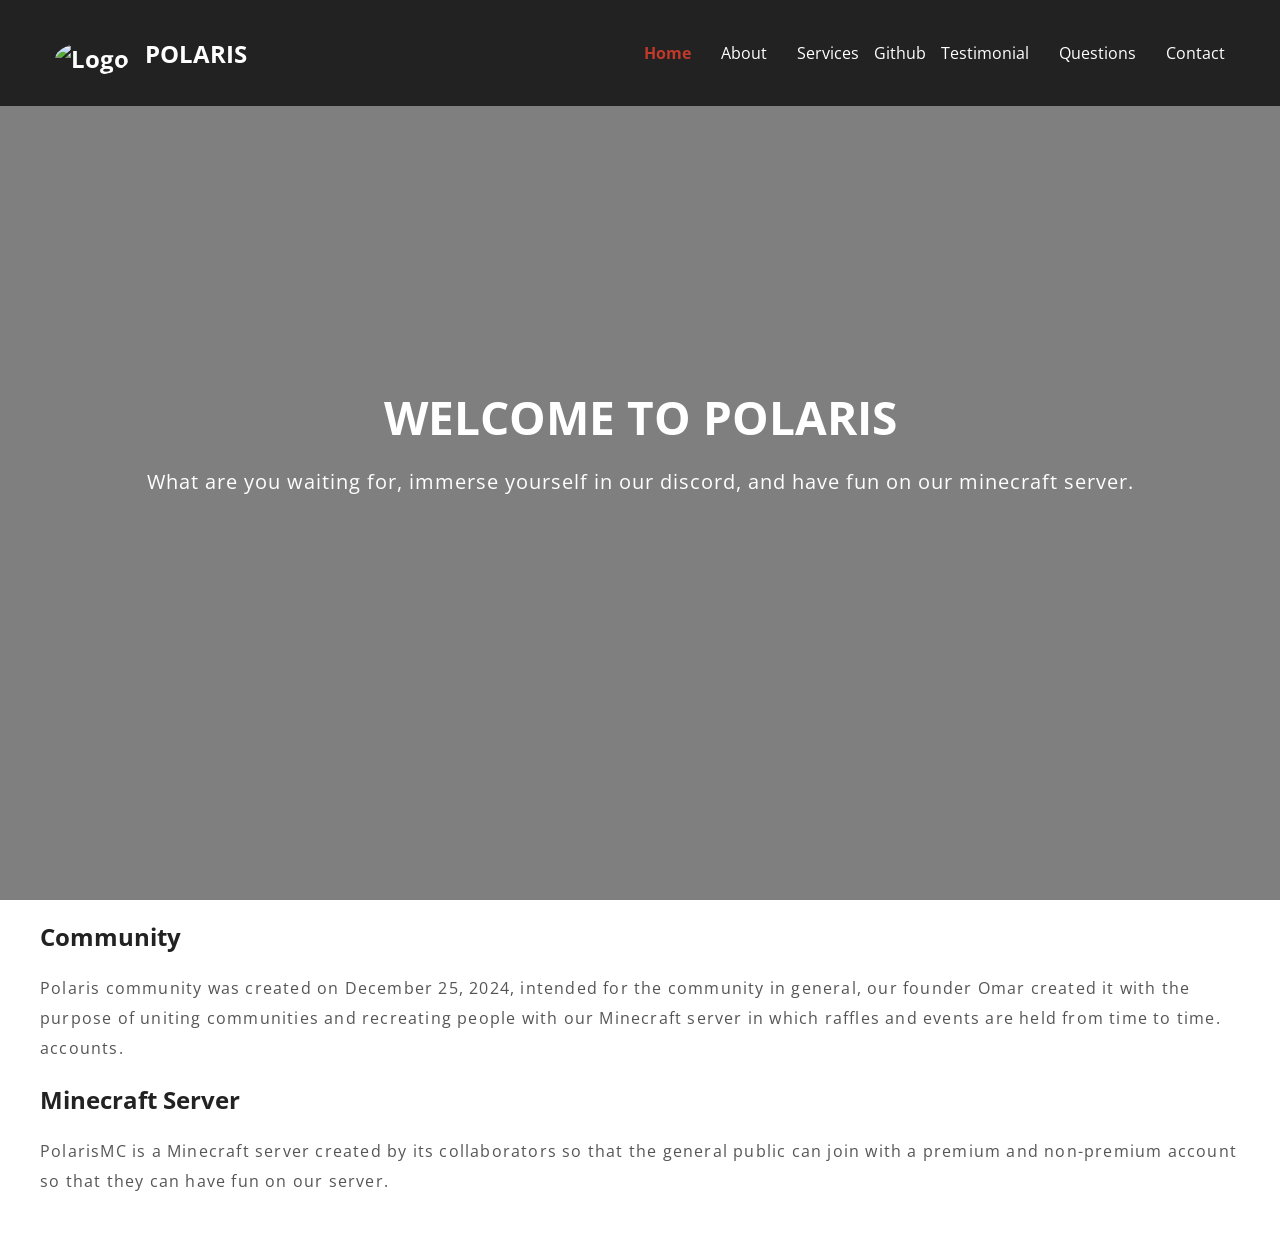
==== index.html @ 1e7b6699 "update de sitio de polaris v1" ====
<!DOCTYPE html>
<html lang="en">
  <head>
    <meta charset="UTF-8" />
    <meta name="viewport" content="width=device-width, initial-scale=1.0" />
    <link rel="stylesheet" href="style.css" />
    <title>POLARIS</title>
  </head>
  <body>
    <nav class="nav">
      <div class="container">
        <h1 class="logo">
            <a href="/index.html">
              <img src="https://i.ibb.co/1GJVqLW/POLARIS.png" alt="Logo" class="logo-img" />
              POLARIS
            </a>
          </h1>
          
        <ul>
          <li><a href="" class="current">Home</a></li>
          <li><a href="about/about.html">About</a></li>
          <li><a href="">Services</a></li>
          <li><a href="github search/githubsearch.html"><search>Github</search></a></li>
          <li><a href="testimonial/testimonials.html">Testimonial</a></li>
          <li><a href="question/question.html">Questions</a></li>
          <li><a href="contact/contact.html">Contact</a></li>
        </ul>
      </div>
    </nav>

    <div class="hero">
      <div class="container">
        <h1>WELCOME TO POLARIS</h1>
        <p>What are you waiting for, immerse yourself in our discord, and have fun on our minecraft server.</p>
      </div>
    </div>

    <section class="container content">
      <h2>Community</h2>
      <p>Polaris community was created on December 25, 2024, intended for the community in general, our founder Omar created it with the purpose of uniting communities and recreating people with our Minecraft server in which raffles and events are held from time to time. accounts.</p>

      <h3>Minecraft Server</h3>
      <p>PolarisMC is a Minecraft server created by its collaborators so that the general public can join with a premium and non-premium account so that they can have fun on our server.</p>
    </section>

    <script src="script.js"></script>
  </body>
</html>
---- style.css ----
@import url('https://fonts.googleapis.com/css?family=Open+Sans');

* {
  box-sizing: border-box;
  margin: 0;
  padding: 0;
}

body {
  font-family: 'Open Sans', sans-serif;
  color: #222;
  padding-bottom: 50px;
}

.container {
  max-width: 1200px;
  margin: 0 auto;
}

.nav {
  position: fixed;
  background-color: #222;
  top: 0;
  left: 0;
  right: 0;
  transition: all 0.3s ease-in-out;
}

.nav .container {
  display: flex;
  justify-content: space-between;
  align-items: center;
  padding: 20px 0;
  transition: all 0.3s ease-in-out;
}

.nav ul {
  display: flex;
  list-style-type: none;
  align-items: center;
  justify-content: center;
}

.nav a {
  color: #fff;
  text-decoration: none;
  padding: 7px 15px;
  transition: all 0.3s ease-in-out;
}

.nav.active {
  background-color: #fff;
  box-shadow: 0 2px 10px rgba(0, 0, 0, 0.3);
}

.nav.active a {
  color: #000;
}

.nav.active .container {
  padding: 10px 0;
}

.nav a.current,
.nav a:hover {
  color: #c0392b;
  font-weight: bold;
}

.hero {
  background-image: url('https://i.ibb.co/wS5Vqb3/1734184511025.jpg');
  background-repeat: no-repeat;
  background-size: cover;
  background-position: bottom center;
  height: 100vh;
  color: #fff;
  display: flex;
  justify-content: center;
  align-items: center;
  text-align: center;
  position: relative;
  margin-bottom: 20px;
  z-index: -2;
}

.hero::before {
  content: '';
  position: absolute;
  top: 0;
  left: 0;
  width: 100%;
  height: 100%;
  background-color: rgba(0, 0, 0, 0.5);
  z-index: -1;
}

.hero h1 {
  font-size: 46px;
  margin: -20px 0 20px;
}

.hero p {
  font-size: 20px;
  letter-spacing: 1px;
}

.content h2,
.content h3 {
  font-size: 150%;
  margin: 20px 0;
}

.content p {
  color: #555;
  line-height: 30px;
  letter-spacing: 1.2px;
}
.logo {
  display: flex;
  align-items: center; /* Alinea verticalmente el logo y el texto */
}

.logo-img {
  width: 30px;
  height: 30px;
  margin-right: 10px;
  position: relative;
  top: 5px; /* Desplaza el logo hacia abajo */
  border-radius: 50%;
}
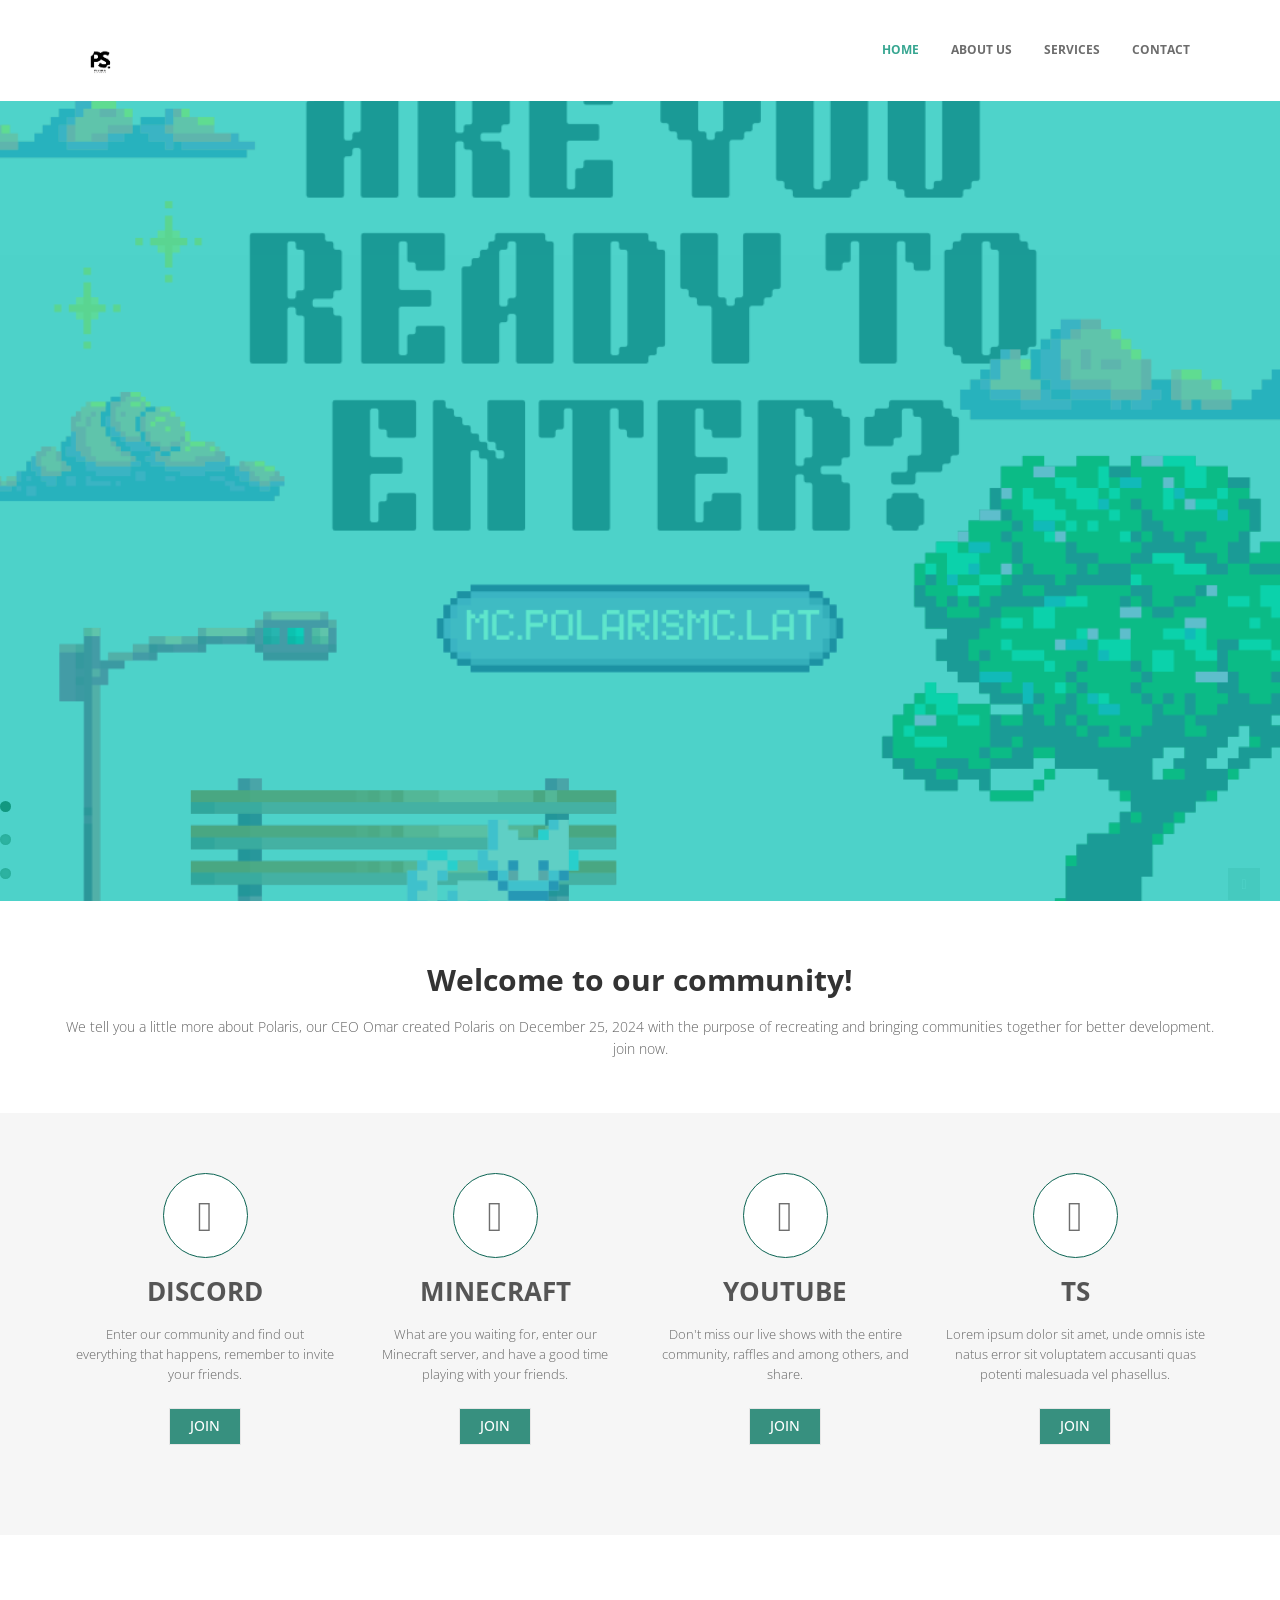
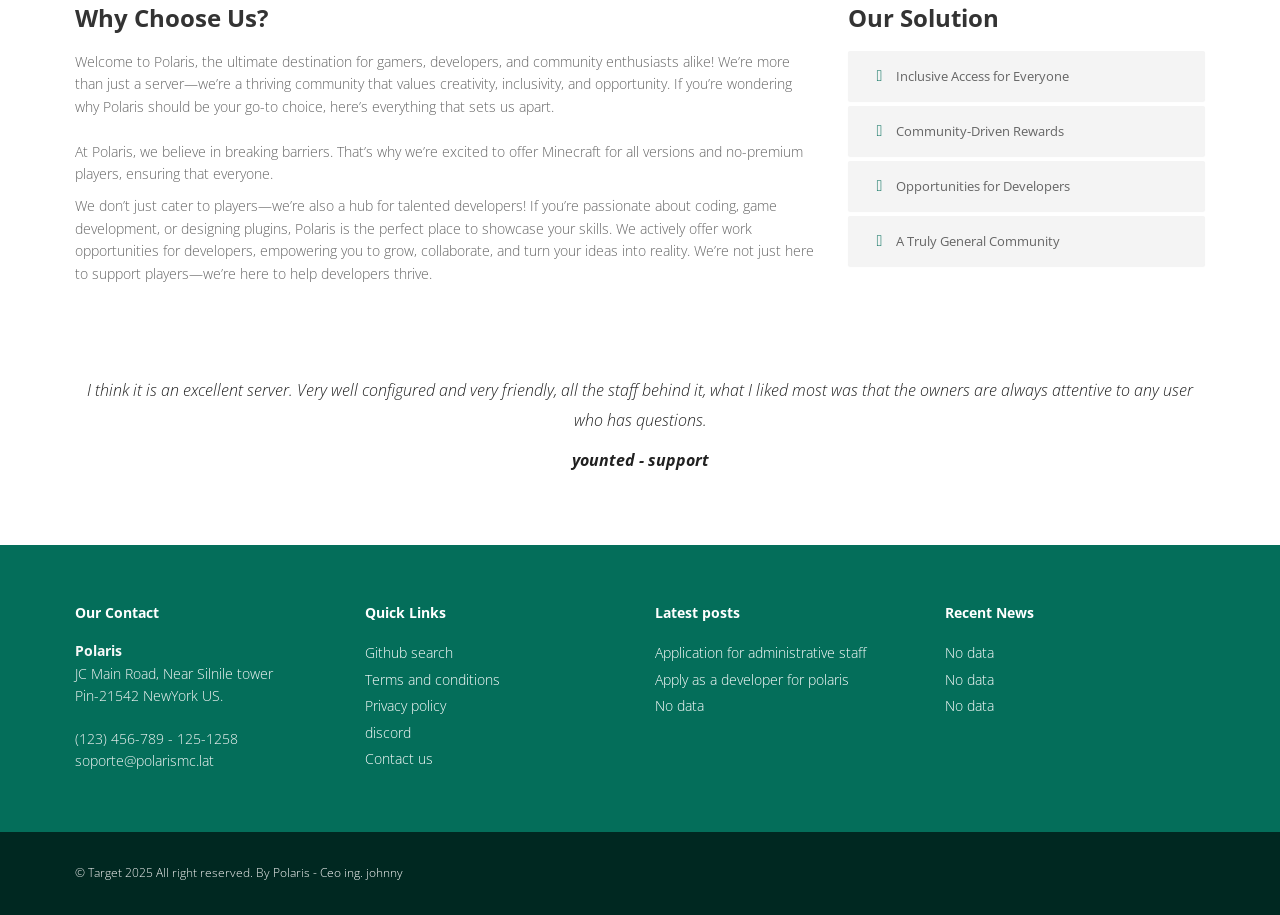
==== commit a6422ac9: "update de sitio de polaris v2" ====
--- a/index.html
+++ b/index.html
@@ -1,48 +1,344 @@
 <!DOCTYPE html>
 <html lang="en">
-  <head>
-    <meta charset="UTF-8" />
-    <meta name="viewport" content="width=device-width, initial-scale=1.0" />
-    <link rel="stylesheet" href="style.css" />
-    <title>POLARIS</title>
-  </head>
-  <body>
-    <nav class="nav">
+<head>
+<meta charset="utf-8">
+<title>POLARIS</title>
+<meta name="viewport" content="width=device-width, initial-scale=1.0" />
+<meta name="description" content="" />
+<meta name="author" content="http://www.polarismc.lat" />
+<!-- css -->
+<link href="css/bootstrap.min.css" rel="stylesheet" />
+<link href="css/fancybox/jquery.fancybox.css" rel="stylesheet">
+<link href="css/jcarousel.css" rel="stylesheet" />
+<link href="css/flexslider.css" rel="stylesheet" />
+<link href="js/owl-carousel/owl.carousel.css" rel="stylesheet">
+<link href="css/style.css" rel="stylesheet" />
+ 
+<!-- HTML5 shim, for IE6-8 support of HTML5 elements -->
+<!--[if lt IE 9]>
+      <script src="http://html5shim.googlecode.com/svn/trunk/html5.js"></script>
+    <![endif]-->
+
+</head>
+<body>
+<div id="wrapper">
+	<!-- start header -->
+<header>
+  <style>
+      .navbar-brand img {
+          max-height: 50px; /* Ajusta la altura del logo */
+          width: auto; /* Mantén la proporción */
+      }
+  </style>
+  <div class="navbar navbar-default navbar-static-top">
       <div class="container">
-        <h1 class="logo">
-            <a href="/index.html">
-              <img src="https://i.ibb.co/1GJVqLW/POLARIS.png" alt="Logo" class="logo-img" />
-              POLARIS
-            </a>
-          </h1>
-          
-        <ul>
-          <li><a href="" class="current">Home</a></li>
-          <li><a href="about/about.html">About</a></li>
-          <li><a href="">Services</a></li>
-          <li><a href="github search/githubsearch.html"><search>Github</search></a></li>
-          <li><a href="testimonial/testimonials.html">Testimonial</a></li>
-          <li><a href="question/question.html">Questions</a></li>
-          <li><a href="contact/contact.html">Contact</a></li>
-        </ul>
+          <div class="navbar-header">
+              <button type="button" class="navbar-toggle" data-toggle="collapse" data-target=".navbar-collapse">
+                  <span class="icon-bar"></span>
+                  <span class="icon-bar"></span>
+                  <span class="icon-bar"></span>
+              </button>
+              <a class="navbar-brand" href="index.html">
+                  <img src="img/POLARIS.png" alt="POLARIS" />
+              </a>
+          </div>
+          <div class="navbar-collapse collapse ">
+              <ul class="nav navbar-nav">
+                  <li class="active"><a href="index.html">Home</a></li> 
+                  <li><a href="/about/about.html">About Us</a></li>
+                  <li><a href="/services/services.html">Services</a></li>
+                  <li><a href="/contact/contact.html">Contact</a></li>
+              </ul>
+          </div>
       </div>
-    </nav>
+  </div>
+</header>
+<!-- end header -->
+<section id="featured">
 
-    <div class="hero">
-      <div class="container">
-        <h1>WELCOME TO POLARIS</h1>
-        <p>What are you waiting for, immerse yourself in our discord, and have fun on our minecraft server.</p>
-      </div>
+	 
+	<!-- Slider -->
+        <div id="main-slider" class="flexslider">
+            <ul class="slides">
+              <li>
+                <img src="img/slides/asd.png" alt="" />
+                <div class="flex-caption">
+                    <!--<h3>WELCOME TO POLARIS</h3> 
+					<p>What are you waiting for, immerse yourself in our discord, and have fun on our minecraft server.</p>  -->
+                </div>
+              </li>
+              <li>
+                <img src="img/slides/xd1.jpg" alt="" />
+                <div class="flex-caption">
+                    <!--<h3>Fully Responsive</h3> 
+					<p>Lorem ipsum dolor sit amet, consectetur adipisicing elitincidunt eius magni provident.</p> -->
+                </div>
+              </li>
+              <li>
+                <img src="img/slides/xd.jpg" alt="" />
+                <div class="flex-caption">
+                    <!--<h3>Multi-purpose Theme</h3> 
+					<p>Lorem ipsum dolor sit amet, consectetur adipiscing elit donec mer lacinia.</p>  -->
+                </div>
+              </li>
+            </ul>
+        </div>
+	<!-- end slider -->
+ 
+	</section>
+	<div class="content_white">
+  <h2>Welcome to our community!</h2>
+  <p>We tell you a little more about Polaris, our CEO Omar created Polaris on December 25, 2024 with the purpose of recreating and bringing communities together for better development. <br/>join now.</p>
+</div>
+<div class="featured_content">
+  <div class="container">
+    <div class="row text-center">
+      <div class="col-md-3 feature_grid1"> <i class="fa fa-trophy fa-3x"></i>
+        <h3><a href="https://discord.polarismc.lat/">DISCORD</a></h3>
+        <p>Enter our community and find out everything that happens, remember to invite your friends.</p>
+        <a href="https://discord.polarismc.lat/" class="feature_btn">JOIN</a> </div>
+      <div class="col-md-3 feature_grid1"> <i class="fa fa-picture-o fa-3x"></i>
+        <h3><a href="#">MINECRAFT</a></h3>
+        <p>What are you waiting for, enter our Minecraft server, and have a good time playing with your friends.</p>
+        <a href="mc.polarismc.lat" class="feature_btn">JOIN</a> </div>
+      <div class="col-md-3 feature_grid1"> <i class="fa fa-flask fa-3x"></i>
+        <h3><a href="#">YOUTUBE</a></h3>
+        <p>Don't miss our live shows with the entire community, raffles and among others, and share.</p>
+        <a href="" class="feature_btn">JOIN</a> </div>
+      <div class="col-md-3 feature_grid1"> <i class="fa fa-user fa-3x"></i>
+        <h3><a href="">TS</a></h3>
+        <p>Lorem ipsum dolor sit amet, unde omnis iste natus error sit voluptatem accusanti quas potenti malesuada vel phasellus.</p>
+        <a href="#" class="feature_btn">JOIN</a> </div>
     </div>
-
-    <section class="container content">
-      <h2>Community</h2>
-      <p>Polaris community was created on December 25, 2024, intended for the community in general, our founder Omar created it with the purpose of uniting communities and recreating people with our Minecraft server in which raffles and events are held from time to time. accounts.</p>
-
-      <h3>Minecraft Server</h3>
-      <p>PolarisMC is a Minecraft server created by its collaborators so that the general public can join with a premium and non-premium account so that they can have fun on our server.</p>
-    </section>
-
-    <script src="script.js"></script>
-  </body>
+  </div>
+</div>
+ 
+	<section id="content">
+	
+	
+	<div class="container">
+		
+	     <div class="row">
+							<div class="col-md-8">
+								<!-- Heading and para -->
+								<div class="block-heading-two">
+									<h3><span>Why Choose Us?</span></h3>
+								</div>
+								<p>Welcome to Polaris, the ultimate destination for gamers, developers, and community enthusiasts alike! We’re more than just a server—we’re a thriving community that values creativity, inclusivity, and opportunity. If you’re wondering why Polaris should be your go-to choice, here’s everything that sets us apart. <br><br>At Polaris, we believe in breaking barriers. That’s why we’re excited to offer Minecraft for all versions and no-premium players, ensuring that everyone.</p>
+								<p>We don’t just cater to players—we’re also a hub for talented developers! If you’re passionate about coding, game development, or designing plugins, Polaris is the perfect place to showcase your skills. We actively offer work opportunities for developers, empowering you to grow, collaborate, and turn your ideas into reality. We’re not just here to support players—we’re here to help developers thrive.</p>
+							</div>
+							<div class="col-md-4">
+								<div class="block-heading-two">
+									<h3><span>Our Solution</span></h3>
+								</div>		
+								<!-- Accordion starts -->
+								<div class="panel-group" id="accordion-alt3">
+								 <!-- Panel. Use "panel-XXX" class for different colors. Replace "XXX" with color. -->
+								  <div class="panel">	
+									<!-- Panel heading -->
+									 <div class="panel-heading">
+										<h4 class="panel-title">
+										  <a data-toggle="collapse" data-parent="#accordion-alt3" href="#collapseOne-alt3">
+											<i class="fa fa-angle-right"></i> Inclusive Access for Everyone
+										  </a>
+										</h4>
+									 </div>
+									 <div id="collapseOne-alt3" class="panel-collapse collapse">
+										<!-- Panel body -->
+										<div class="panel-body">
+										  We’ve eliminated the barriers that prevent players from enjoying their favorite game. Polaris supports all Minecraft versions and welcomes no-premium players, ensuring that everyone, regardless of their setup or access, can join and have fun. Our goal is to bring people together, no matter their background, budget, or experience level.
+										</div>
+									 </div>
+								  </div>
+								  <div class="panel">
+									 <div class="panel-heading">
+										<h4 class="panel-title">
+										  <a data-toggle="collapse" data-parent="#accordion-alt3" href="#collapseTwo-alt3">
+											<i class="fa fa-angle-right"></i> Community-Driven Rewards
+										  </a>
+										</h4>
+									 </div>
+									 <div id="collapseTwo-alt3" class="panel-collapse collapse">
+										<div class="panel-body">
+										  We know how important it is to feel valued as a member of a community. That’s why Polaris goes above and beyond by offering account giveaways, exclusive perks, and ongoing rewards for our players. Whether you’re here to compete, create, or simply enjoy, Polaris ensures your efforts are recognized and rewarded.
+										</div>
+									 </div>
+								  </div>
+								  <div class="panel">
+									 <div class="panel-heading">
+										<h4 class="panel-title">
+										  <a data-toggle="collapse" data-parent="#accordion-alt3" href="#collapseThree-alt3">
+											<i class="fa fa-angle-right"></i> Opportunities for Developers
+										  </a>
+										</h4>
+									 </div>
+									 <div id="collapseThree-alt3" class="panel-collapse collapse">
+										<div class="panel-body">
+										  Polaris isn’t just for players—it’s a platform for growth. We understand the challenges developers face when seeking opportunities to showcase their talent or gain valuable experience. That’s why we actively offer jobs and projects for developers, empowering them to bring their visions to life while contributing to an ever-evolving server experience.
+										</div>
+									 </div>
+								  </div>
+								  <div class="panel">
+									 <div class="panel-heading">
+										<h4 class="panel-title">
+										  <a data-toggle="collapse" data-parent="#accordion-alt3" href="#collapseFour-alt3">
+											<i class="fa fa-angle-right"></i> A Truly General Community
+										  </a>
+										</h4>
+									 </div>
+									 <div id="collapseFour-alt3" class="panel-collapse collapse">
+										<div class="panel-body">
+										  Building a great server isn’t just about the game—it’s about the people. Polaris offers a safe and inclusive community where everyone can connect, share, and grow together. Whether you’re here for casual fun, competitive play, or to connect with like-minded gamers, Polaris is the community you’ve been looking for.
+										</div>
+									 </div>
+								  </div>
+								</div>
+								<!-- Accordion ends -->
+								
+							</div>
+							
+					
+							
+						</div>
+	
+	
+	</div>
+	
+	</section>
+	<div class="testimonial-area">
+    <div class="testimonial-solid">
+        <div class="container"> 
+            <div id="carousel-example-generic" class="carousel slide" data-ride="carousel">
+                <ol class="carousel-indicators">
+                    <li data-target="#carousel-example-generic" data-slide-to="0" class="">
+                        <a href="#"></a>
+                    </li>
+                    <li data-target="#carousel-example-generic" data-slide-to="1" class="">
+                        <a href="#"></a>
+                    </li>
+                    <li data-target="#carousel-example-generic" data-slide-to="2" class="active">
+                        <a href="#"></a>
+                    </li>
+                    <li data-target="#carousel-example-generic" data-slide-to="3" class="">
+                        <a href="#"></a>
+                    </li>
+                </ol>
+                <div class="carousel-inner">
+                    <div class="item">
+                        <p>Create polaris on December 25, 2024, polaris was created for the community.</p>
+                        <p>
+                            <b>Johnny Cedeno - Ceo</b>
+                        </p>
+                    </div>
+                    <div class="item">
+                        <p>I found Polaris to be an incredible experience, as a user and as an administrator, I love the attention and great collaboration that the owner and the other users and staff team present, I see a lot of potential in Polaris</p>
+                        <p>
+                            <b>heinzr_ - Administrator</b>
+                        </p>
+                    </div>
+                    <div class="item active">
+                        <p>I think it is an excellent server. Very well configured and very friendly, all the staff behind it, what I liked most was that the owners are always attentive to any user who has questions.</p>
+                        <p>
+                            <b>younted - support</b>
+                        </p>
+                    </div>
+                    <div class="item">
+                        <p>Blanditiis praesentium voluptatum deleniti atque corrupti quos dolores et quas molestias excepturi sint occaecati cupiditate non provident, similique sunt in culpa qui officia deserunt mollitia animi.</p>
+                        <p>
+                            <b>- Leena Doe -</b>
+                        </p>
+                    </div>
+                </div>
+            </div>
+        </div>
+    </div>
+</div>
+	<footer>
+	<div class="container">
+		<div class="row">
+			<div class="col-lg-3">
+				<div class="widget">
+					<h5 class="widgetheading">Our Contact</h5>
+					<address>
+					<strong>Polaris</strong><br>
+					JC Main Road, Near Silnile tower<br>
+					 Pin-21542 NewYork US.</address>
+					<p>
+						<i class="icon-phone"></i> (123) 456-789 - 125-1258 <br>
+						<i class="icon-envelope-alt"></i> soporte@polarismc.lat
+					</p>
+				</div>
+			</div>
+			<div class="col-lg-3">
+				<div class="widget">
+					<h5 class="widgetheading">Quick Links</h5>
+					<ul class="link-list">
+						<li><a href="/github search/githubsearch.html">Github search</a></li>
+						<li><a href="/ConditionsPS//ConditionsPS.html">Terms and conditions</a></li>
+						<li><a href="/Privacyp//Privacyp.html">Privacy policy</a></li>
+						<li><a href="https://discord.polarismc.lat/">discord</a></li>
+						<li><a href="/contact/contact.html">Contact us</a></li>
+					</ul>
+				</div>
+			</div>
+			<div class="col-lg-3">
+				<div class="widget">
+					<h5 class="widgetheading">Latest posts</h5>
+					<ul class="link-list">
+						<li><a href="https://forms.gle/TmLd8sjkqwp3vHW68">Application for administrative staff</a></li>
+						<li><a href="https://discord.polarismc.lat/">Apply as a developer for polaris</a></li>
+						<li><a href="#">No data</a></li>
+					</ul>
+				</div>
+			</div>
+			<div class="col-lg-3">
+				<div class="widget">
+					<h5 class="widgetheading">Recent News</h5>
+					<ul class="link-list">
+						<li><a href="#">No data</a></li>
+						<li><a href="#">No data</a></li>
+						<li><a href="#">No data</a></li>
+					</ul>
+				</div>
+			</div>
+		</div>
+	</div>
+	<div id="sub-footer">
+		<div class="container">
+			<div class="row">
+				<div class="col-lg-6">
+					<div class="copyright">
+						<p>
+							<span>&copy; Target 2025 All right reserved. By </span><a href="http://www.polarismc.lat" target="_blank">Polaris - Ceo ing. johnny</a>
+						</p>
+					</div>
+				</div>
+				<div class="col-lg-6">
+					<ul class="social-network">
+						<!--<li><a href="#" data-placement="top" title="Facebook"><i class="fa fa-facebook"></i></a></li>
+						<li><a href="#" data-placement="top" title="Twitter"><i class="fa fa-twitter"></i></a></li>
+						<li><a href="#" data-placement="top" title="Linkedin"><i class="fa fa-linkedin"></i></a></li>
+						<li><a href="#" data-placement="top" title="Pinterest"><i class="fa fa-pinterest"></i></a></li>
+						<li><a href="#" data-placement="top" title="Google plus"><i class="fa fa-google-plus"></i></a></li>-->
+					</ul>
+				</div>
+			</div>
+		</div>
+	</div>
+	</footer>
+</div>
+<a href="#" class="scrollup"><i class="fa fa-angle-up active"></i></a>
+<!-- javascript
+    ================================================== -->
+<!-- Placed at the end of the document so the pages load faster -->
+<script src="js/jquery.js"></script>
+<script src="js/jquery.easing.1.3.js"></script>
+<script src="js/bootstrap.min.js"></script>
+<script src="js/jquery.fancybox.pack.js"></script>
+<script src="js/jquery.fancybox-media.js"></script> 
+<script src="js/portfolio/setting.js"></script>
+<script src="js/jquery.flexslider.js"></script>
+<script src="js/animate.js"></script>
+<script src="js/custom.js"></script>
+</body>
 </html>
--- a/css/style.css
+++ b/css/style.css
@@ -0,0 +1,1691 @@
+/*
+Author URI: http://webthemez.com/
+Note: 
+Licence under Creative Commons Attribution 3.0 
+Donate to remove the back-link (webthemez.com) in this web template 
+-------------------------------------------------------*/
+
+@import url('http://fonts.googleapis.com/css?family=Noto+Serif:400,400italic,700|Open+Sans:400,600,700'); 
+@import url('font-awesome.css');  
+@import url('animate.css');
+
+body {
+	font-family:'Open Sans', Arial, sans-serif;
+	font-size:14px;
+	font-weight:300;
+	line-height:1.6em;
+	color:#656565;
+}
+
+a:active {
+	outline:0;
+}
+
+.clear {
+	clear:both;
+}
+
+h1,h2, h3, h4, h5, h6 {
+	font-family:'Open Sans', Arial, sans-serif;
+	font-weight:700;
+	line-height:1.1em;
+	color:#333;
+	margin-bottom: 20px;
+}
+ 
+.container {
+	padding:0 20px 0 20px;
+	position:relative;
+}
+
+#wrapper{
+	width:100%;
+	margin:0;	
+	padding:0;
+}
+
+.row,.row-fluid {
+	margin-bottom:30px;
+}
+
+.row .row,.row-fluid .row-fluid{
+	margin-bottom:30px;
+}
+
+.row.nomargin,.row-fluid.nomargin {
+	margin-bottom:0;
+}
+
+img.img-polaroid {
+	margin:0 0 20px 0;
+}
+.img-box {
+	max-width:100%;
+}
+/*  Header
+==================================== */
+ 
+header .navbar {
+    margin-bottom: 0;
+}
+
+.navbar-default {
+    border: none;
+}
+
+.navbar-brand {
+    color: #222;
+	text-transform: uppercase;
+    font-size: 24px;
+    font-weight: 700;
+    line-height: 1em;
+	letter-spacing: -1px;
+    margin-top: 20px;
+    padding: 0 0 0 15px;
+}
+.navbar-default .navbar-brand{
+color: #2FADDE;
+}
+
+header .navbar-collapse  ul.navbar-nav {
+    float: right;
+    margin-right: 0;
+}
+
+header .navbar-default{
+    background-color: #FFFFFF; 
+}
+
+header .nav li a:hover,
+header .nav li a:focus,
+header .nav li.active a,
+header .nav li.active a:hover,
+header .nav li a.dropdown-toggle:hover,
+header .nav li a.dropdown-toggle:focus,
+header .nav li.active ul.dropdown-menu li a:hover,
+header .nav li.active ul.dropdown-menu li.active a{
+    -webkit-transition: all .3s ease;
+    -moz-transition: all .3s ease;
+    -ms-transition: all .3s ease;
+    -o-transition: all .3s ease;
+    transition: all .3s ease;
+}
+
+
+header .navbar-default .navbar-nav > .open > a,
+header .navbar-default .navbar-nav > .open > a:hover,
+header .navbar-default .navbar-nav > .open > a:focus {
+    -webkit-transition: all .3s ease;
+    -moz-transition: all .3s ease;
+    -ms-transition: all .3s ease;
+    -o-transition: all .3s ease;
+    transition: all .3s ease;
+}
+
+
+header .navbar {
+    min-height: 70px; 
+	padding:18px 0;
+}
+
+header .navbar-nav > li  {
+    padding-bottom: 12px;
+    padding-top: 12px;
+}
+
+header  .navbar-nav > li > a {
+    padding-bottom: 6px;
+    padding-top: 5px;
+    margin-left: 2px;
+    line-height: 30px;
+	font-weight: 700;
+    -webkit-transition: all .3s ease;
+    -moz-transition: all .3s ease;
+    -ms-transition: all .3s ease;
+    -o-transition: all .3s ease;
+    transition: all .3s ease;
+}
+
+
+.dropdown-menu li a:hover {
+    color: #fff !important;
+}
+
+header .nav .caret {
+    border-bottom-color: #f5f5f5;
+    border-top-color: #f5f5f5;
+}
+.navbar-default .navbar-nav > .active > a,
+.navbar-default .navbar-nav > .active > a:hover,
+.navbar-default .navbar-nav > .active > a:focus {
+  background-color: #fff;
+}
+.navbar-default .navbar-nav > .open > a,
+.navbar-default .navbar-nav > .open > a:hover,
+.navbar-default .navbar-nav > .open > a:focus {
+  background-color:  #fff;
+}	
+	
+
+.dropdown-menu  {
+    box-shadow: none;
+    border-radius: 0;
+	border: none;
+}
+
+.dropdown-menu li:last-child  {
+	padding-bottom: 0 !important;
+	margin-bottom: 0;
+}
+
+header .nav li .dropdown-menu  {
+   padding: 0;
+}
+
+header .nav li .dropdown-menu li a {
+   line-height: 28px;
+   padding: 3px 12px;
+}
+
+/* --- menu --- */
+
+header .navigation {
+	float:right;
+}
+
+header ul.nav li {
+	border:none;
+	margin:0;
+}
+
+header ul.nav li a {	
+	font-size:12px;
+	border:none;
+	font-weight:700;
+	text-transform:uppercase;
+}
+
+header ul.nav li ul li a {	
+	font-size:12px;
+	border:none;
+	font-weight:300;
+	text-transform:uppercase;
+}
+
+
+.navbar .nav > li > a {
+  color: #6C6C6C;
+  text-shadow: none;
+  /* border: 1px solid rgba(255, 255, 255, 0) !important; */
+}
+
+.navbar .nav a:hover {
+	background:none;
+}
+
+.navbar .nav > .active > a,.navbar .nav > .active > a:hover {
+	background:none;
+	font-weight:700;
+}
+
+.navbar .nav > .active > a:active,.navbar .nav > .active > a:focus {
+	background:none;
+	outline:0;
+	font-weight:700;
+}
+
+.navbar .nav li .dropdown-menu {
+	z-index:2000;
+}
+
+header ul.nav li ul {
+	margin-top:1px;
+}
+header ul.nav li ul li ul {
+	margin:1px 0 0 1px;
+}
+.dropdown-menu .dropdown i {
+	position:absolute;
+	right:0;
+	margin-top:3px;
+	padding-left:20px;
+}
+
+.navbar .nav > li > .dropdown-menu:before {
+  display: inline-block;
+  border-right: none;
+  border-bottom: none;
+  border-left: none;
+  border-bottom-color: none;
+  content:none;
+}
+.navbar-default .navbar-nav>.active>a, .navbar-default .navbar-nav>.active>a:hover, .navbar-default .navbar-nav>.active>a:focus {
+color: #37A691;  
+/* background: #52C2AD; */
+/* border: 1px solid #3AA994 !important; */
+}
+
+
+ul.nav li.dropdown a {
+	z-index:1000;
+	display:block;
+}
+
+ select.selectmenu {
+	display:none;
+}
+.pageTitle{
+color: #fff;
+margin: 30px 0 3px;
+display: inline-block;
+}
+ 
+#featured{
+	width: 100%;
+	background:#000;
+	position:relative;
+	margin:0;
+	padding:0;
+}
+
+/*  Sliders
+==================================== */
+/* --- flexslider --- */
+
+#featured .flexslider {
+	padding:0;  
+	background: #10264d; 
+	position: relative; 
+	/* zoom: 52; */
+}
+#featured .flexslider:after {
+content:'';
+background: rgba(17, 218, 180, 0.67);
+position:absolute;
+top:0px;
+z-index:6;
+width:100%;
+height:100%;
+}
+.flex-direction-nav .flex-prev{
+left:0px; 
+}
+.flex-direction-nav .flex-next{ 
+right:0px;
+}
+.flex-caption {zoom: 1;
+bottom: 35px; background-color: transparent; color: #fff; margin: 0; padding: 25px 25px 25px 30px; position: absolute; left: 10%; right:0px; }
+.flex-caption h3 {color: #FFFFFF; letter-spacing: 1px; margin-bottom: 8px; text-transform: uppercase;font-size: 36px;}
+.flex-caption p {margin: 0 0 15px;}
+.skill-home{
+margin-bottom:50px;
+}
+.c1{
+border: #ed5441 1px solid;
+background:#ed5441;
+}
+.c2{
+border: #24c4db 1px solid;
+background:#24c4db;
+}
+.c3{
+border: #2FADDE 1px solid;
+background:#2FADDE;
+}
+.c4{
+border: #609cec 1px solid;
+background:#609cec;
+}
+.skill-home .icons {
+padding: 30px 0 0 0;
+width: 100px;
+height: 100px;
+color: #fff;
+font-size: 42px;
+font-size: 42px; 
+text-align: center;
+-ms-border-radius: 50%;
+-moz-border-radius: 50%;
+-webkit-border-radius: 50%;
+border-radius: 50%;
+display: inline-table;
+}
+.skill-home h2 {
+padding-top: 20px;
+font-size: 36px;
+font-weight: 700;
+} 
+.testimonial-solid {
+padding: 50px 0 60px 0;
+margin: 0 0 0 0;
+/* background:#2FADDE; */
+text-align: center;
+}
+.testi-icon-area {
+text-align: center;
+position: absolute;
+top: -84px;
+margin: 0 auto; 
+width: 100%;
+}
+.testi-icon-area .quote {
+padding: 15px 0 0 0;
+margin: 0 0 0 0;
+background: #ffffff;
+text-align: center;
+color: #2FADDE;
+display: inline-table;
+width: 70px;
+height: 70px;
+-ms-border-radius: 50%;
+-moz-border-radius: 50%;
+-webkit-border-radius: 50%;
+border-radius: 50%;
+font-size: 42px; 
+border: 1px solid #2FADDE;
+}
+
+.testi-icon-area .carousel-inner { 
+margin: 20px 0;
+}
+.carousel-indicators {
+bottom: -30px;
+}
+/* Testimonial
+----------------------------------*/
+.testimonial-area {
+padding: 0 0 0 0;
+margin:0;
+background: url(../img/low-poly01.jpg) fixed center center;
+background-size: cover;
+-webkit-background-size: cover;
+-moz-background-size: cover;
+-ms-background-size: cover;
+}
+.testimonial-solid p {
+color: #202020;
+font-size: 16px;
+line-height: 30px;
+font-style: italic;
+} 
+section.callaction {
+	background:#fff;
+	padding:50px 0 0 0;
+}
+
+
+
+/* Content
+==================================== */
+
+#content {
+	position:relative;
+	background:#fff;
+	padding:50px 0 0px 0;
+}
+
+#content img {
+	max-width:100%;
+	height:auto;
+}
+ 
+.cta-text {
+	text-align: center;
+	margin-top:10px;
+}
+
+
+.big-cta .cta {
+	margin-top:10px;
+}
+ 
+.box {
+	width: 100%;
+}
+.box-gray  {
+	background: #f8f8f8;
+	padding: 20px 20px 30px;
+}
+.box-gray  h4,.box-gray  i {
+	margin-bottom: 20px;
+}
+.box-bottom {
+	padding: 20px 0;
+	text-align: center;
+}
+.box-bottom a {
+	color: #fff;
+	font-weight: 700;
+}
+.box-bottom a:hover {
+	color: #eee;
+	text-decoration: none;
+}
+
+
+/* Bottom
+==================================== */
+
+#bottom {
+	background:#fcfcfc;
+	padding:50px 0 0;
+
+}
+/* twitter */
+#twitter-wrapper {
+    text-align: center;
+    width: 70%;
+    margin: 0 auto;
+}
+#twitter em {
+    font-style: normal;
+    font-size: 13px;
+}
+
+#twitter em.twitterTime a {
+	font-weight:600;
+}
+
+#twitter ul {
+    padding: 0;
+	list-style:none;
+}
+#twitter ul li {
+    font-size: 20px;
+    line-height: 1.6em;
+    font-weight: 300;
+    margin-bottom: 20px;
+    position: relative;
+    word-break: break-word;
+}
+
+
+/* page headline
+==================================== */
+
+#inner-headline{
+	background: #0E987E;
+	position:relative;
+	margin:0;
+	padding:0;
+	color: #FFFFFF;
+}
+
+
+#inner-headline .inner-heading h2 {
+	color:#fff;
+	margin:20px 0 0 0;
+}
+
+/* --- breadcrumbs --- */
+#inner-headline ul.breadcrumb {
+	margin:30px 0 0;
+	float:left;
+}
+
+#inner-headline ul.breadcrumb li {
+	margin-bottom:0;
+	padding-bottom:0;
+}
+#inner-headline ul.breadcrumb li {
+	font-size:13px;
+	color:#fff;
+}
+
+#inner-headline ul.breadcrumb li i{
+	color:#dedede;
+}
+
+#inner-headline ul.breadcrumb li a {
+	color:#fff;
+}
+
+ul.breadcrumb li a:hover {
+	text-decoration:none;
+}
+
+/* Feature
+============================ */
+.content_white {
+text-align: center;
+padding: 3em 0;
+}
+.content_white {
+text-align: center;
+padding: 3em 0;
+}
+.featured_content {
+background: #f6f6f6;
+width:100%;
+padding:60px 0;
+}
+.feature_grid1 .fa{
+color: #6E6E6E;
+border: 1px solid #0A6352;
+border-radius: 50%;
+width: 85px;
+height: 85px;
+background: rgb(255, 255, 255);
+padding-top: 22px;
+}
+.featured_content h3 a{
+font-size: 1.1em;
+color: #555;
+text-decoration: none;
+}
+.featured_content p {
+color: #666;
+font-size: 0.95em;
+line-height: 1.5em;
+margin-bottom: 1em;
+}
+
+.feature_btn {
+display: inline-block;
+padding: 6px 20px;
+font-size: 1em;
+cursor: pointer;
+border: 1px solid #E6E6E6;
+background: #37907F;
+color: #FFF;
+font-weight: 500;
+text-decoration: none;
+outline: none;
+margin-top: 10px;
+/* border-radius: 5px; */
+}
+/* Forms
+============================= */
+
+/* --- contact form  ---- */
+form#contactform input[type="text"] {
+  width: 100%;
+  border: 1px solid #f5f5f5;
+  min-height: 40px;
+  padding-left:20px;
+  font-size:13px;
+  padding-right:20px;
+  -webkit-box-sizing: border-box;
+     -moz-box-sizing: border-box;
+          box-sizing: border-box;
+
+}
+
+form#contactform textarea {
+border: 1px solid #f5f5f5;
+  width: 100%;
+  padding-left:20px;
+  padding-top:10px;
+  font-size:13px;
+  padding-right:20px;
+  -webkit-box-sizing: border-box;
+     -moz-box-sizing: border-box;
+          box-sizing: border-box;
+
+}
+
+form#contactform .validation {
+	font-size:11px;
+}
+
+#sendmessage {
+	border:1px solid #e6e6e6;
+	background:#f6f6f6;
+	display:none;
+	text-align:center;
+	padding:15px 12px 15px 65px;
+	margin:10px 0;
+	font-weight:600;
+	margin-bottom:30px;
+
+}
+
+#sendmessage.show,.show  {
+	display:block;
+}
+ 
+form#commentform input[type="text"] {
+  width: 100%;
+  min-height: 40px;
+  padding-left:20px;
+  font-size:13px;
+  padding-right:20px;
+  -webkit-box-sizing: border-box;
+     -moz-box-sizing: border-box;
+          box-sizing: border-box;
+	-webkit-border-radius: 2px 2px 2px 2px;
+		-moz-border-radius: 2px 2px 2px 2px;
+			border-radius: 2px 2px 2px 2px;
+
+}
+
+form#commentform textarea {
+  width: 100%;
+  padding-left:20px;
+  padding-top:10px;
+  font-size:13px;
+  padding-right:20px;
+  -webkit-box-sizing: border-box;
+     -moz-box-sizing: border-box;
+          box-sizing: border-box;
+	-webkit-border-radius: 2px 2px 2px 2px;
+		-moz-border-radius: 2px 2px 2px 2px;
+			border-radius: 2px 2px 2px 2px;
+}
+
+
+/* --- search form --- */
+.search{
+	float:right;
+	margin:35px 0 0;
+	padding-bottom:0;
+}
+
+#inner-headline form.input-append {
+	margin:0;
+	padding:0;
+}
+
+
+
+/*  Portfolio
+================================ */
+
+.work-nav #filters {
+	margin: 0;
+	padding: 0;
+	list-style: none;
+}
+
+.work-nav #filters li {
+	margin: 0 10px 30px 0;
+	padding: 0;
+	float:left;
+}
+
+.work-nav #filters li a {
+	color: #7F8289;
+	font-size: 16px;
+	display: block;	
+}
+
+.work-nav #filters li a:hover {
+
+}
+
+.work-nav #filters li a.selected {
+	color: #DE5E60;
+}
+
+#thumbs {
+	margin: 0;
+	padding: 0;	
+}
+
+#thumbs li {
+	list-style-type: none;
+}
+
+.item-thumbs {
+	position: relative;
+	overflow: hidden;
+	margin-bottom: 30px;
+	cursor: pointer;
+}
+
+.item-thumbs a + img {
+	width: 100%;	
+}
+
+.item-thumbs .hover-wrap {
+	position: absolute;
+	display: block;
+	width: 100%;
+	height: 100%;
+	
+	opacity: 0;
+	filter: alpha(opacity=0);
+	
+	-webkit-transition: all 450ms ease-out 0s;	
+	   -moz-transition: all 450ms ease-out 0s;
+		 -o-transition: all 450ms ease-out 0s;
+		    transition: all 450ms ease-out 0s;
+		  
+	-webkit-transform: rotateY(180deg) scale(0.5,0.5);
+	   -moz-transform: rotateY(180deg) scale(0.5,0.5);
+		-ms-transform: rotateY(180deg) scale(0.5,0.5);
+		 -o-transform: rotateY(180deg) scale(0.5,0.5);
+			transform: rotateY(180deg) scale(0.5,0.5);	
+}
+
+.item-thumbs:hover .hover-wrap,
+.item-thumbs.active .hover-wrap {
+	opacity: 1;
+	filter: alpha(opacity=100);
+	
+	-webkit-transform: rotateY(0deg) scale(1,1);
+	   -moz-transform: rotateY(0deg) scale(1,1);
+		-ms-transform: rotateY(0deg) scale(1,1);
+		 -o-transform: rotateY(0deg) scale(1,1);
+		    transform: rotateY(0deg) scale(1,1);
+}
+
+.item-thumbs .hover-wrap .overlay-img {
+	position: absolute;
+	width: 90%;
+height: 100%;
+opacity: 0.80;
+filter: alpha(opacity=80);
+background: #2FADDE;
+}
+
+.item-thumbs .hover-wrap .overlay-img-thumb {
+	position: absolute;
+	border-radius: 60px;
+	top: 50%;
+	left: 45%;
+	margin: -16px 0 0 -16px;
+	color: #fff;
+	font-size: 32px;
+	line-height: 1em;	
+	opacity: 1;
+	filter: alpha(opacity=100);
+}
+ 
+ul.portfolio-categ{
+	margin:10px 0 30px 0;
+	padding:0;
+	float:left;
+	list-style:none;
+}
+
+ul.portfolio-categ li{
+margin: 0; 
+float: left;
+list-style: none;
+font-size: 13px;
+font-weight: 600;
+border: 1px solid #D5D5D5;
+margin-right: 15px;
+}
+
+ul.portfolio-categ li a{
+	display:block;
+	padding: 8px 20px;
+	color:#353535;
+}
+ul.portfolio-categ li.active{
+
+border: 1px solid #2FADDE;
+}
+ul.portfolio-categ li.active a:hover, ul.portfolio-categ li a:hover,ul.portfolio-categ li a:focus,ul.portfolio-categ li a:active {
+	text-decoration:none;
+	outline:0; 
+}
+  #accordion-alt3 .panel-heading h4 {
+font-size: 13px;
+line-height: 28px;
+}
+.panel .panel-heading h4 {
+font-weight: 400;
+}
+.panel-title {
+margin-top: 0;
+margin-bottom: 0;
+font-size: 15px;
+color: inherit;
+}
+.panel-group .panel {
+margin-bottom: 0;
+border-radius: 2px;
+}
+.panel {
+margin-bottom: 18px;
+background-color: #F4F4F4;
+border: 1px solid transparent;
+border-radius: 2px;
+-webkit-box-shadow: 0 1px 1px rgba(0,0,0,0.05);
+box-shadow: 0 1px 1px rgba(0,0,0,0.05);
+}
+#accordion-alt3 .panel-heading h4 a i {
+font-size: 16px;
+line-height: 18px;
+width: 18px;
+height: 18px;
+margin-right: 5px;
+color: #046E5A;
+text-align: center;
+/* border-radius: 50%; */
+margin-left: 6px;
+/* background: #046E5A; */
+font-weight: bold;
+}  
+.progress.pb-sm {
+height: 6px!important;
+}
+.progress {
+box-shadow: inset 0 0 2px rgba(0,0,0,.1);
+}
+.progress {
+overflow: hidden;
+height: 18px;
+margin-bottom: 18px;
+background-color: #f5f5f5;
+border-radius: 2px;
+-webkit-box-shadow: inset 0 1px 2px rgba(0,0,0,0.1);
+box-shadow: inset 0 1px 2px rgba(0,0,0,0.1);
+}
+.progress .progress-bar.progress-bar-red {
+background: #ed5441;
+} 
+.progress .progress-bar.progress-bar-green {
+background: #51d466;
+}
+.progress .progress-bar.progress-bar-lblue {
+background: #32c8de;
+}
+/* --- portfolio detail --- */
+.top-wrapper {
+	margin-bottom:20px;
+}
+.info-blocks {
+margin-bottom: 15px;
+}
+.info-blocks i.icon-info-blocks {
+float: left;
+color: #777;
+font-size: 30px;
+min-width: 50px;
+margin-top: 10px;
+text-align: center;
+}
+.info-blocks .info-blocks-in {
+padding: 0 10px;
+overflow: hidden;
+}
+.info-blocks .info-blocks-in h3 {
+color: #555;
+font-size: 20px;
+line-height: 28px;
+margin:0px;
+}
+.info-blocks .info-blocks-in p {
+font-size: 12px;
+}
+  
+blockquote {
+	font-size:16px;
+	font-weight:400;
+	font-family:'Noto Serif', serif;
+	font-style:italic;
+	padding-left:0;
+	color:#a2a2a2;
+	line-height:1.6em;
+	border:none;
+}
+
+blockquote cite 							{ display:block; font-size:12px; color:#666; margin-top:10px; }
+blockquote cite:before 					{ content:"\2014 \0020"; }
+blockquote cite a,
+blockquote cite a:visited,
+blockquote cite a:visited 				{ color:#555; }
+
+/* --- pullquotes --- */
+
+.pullquote-left {
+	display:block;
+	color:#a2a2a2;
+	font-family:'Noto Serif', serif;
+	font-size:14px;
+	line-height:1.6em;
+	padding-left:20px;
+}
+
+.pullquote-right {
+	display:block;
+	color:#a2a2a2;
+	font-family:'Noto Serif', serif;
+	font-size:14px;
+	line-height:1.6em;
+	padding-right:20px;
+}
+
+/* --- button --- */
+.btn{text-align: center;
+background: #14987F;
+color: #fff;
+border-radius: 0;border: 0;}
+.btn-theme {
+	color: #fff;
+}
+.btn-theme:hover {
+	color: #eee;
+}
+
+/* --- list style --- */
+
+ul.general {
+	list-style:none;
+	margin-left:0;
+}
+
+ul.link-list{
+	margin:0;
+	padding:0;
+	list-style:none;
+}
+
+ul.link-list li{
+	margin:0;
+	padding:2px 0 2px 0;
+	list-style:none;
+}
+footer{
+background: #046E5A;
+}
+footer ul.link-list li a{
+	color:#fff;
+}
+footer ul.link-list li a:hover {
+	color:#eee;
+}
+/* --- Heading style --- */
+
+h4.heading {
+	font-weight:700;
+}
+
+.heading { margin-bottom: 30px; }
+
+.heading {
+	position: relative;
+	
+}
+
+
+.widgetheading {
+	width:100%;
+
+	padding:0;
+}
+
+#bottom .widgetheading {
+	position: relative;
+	border-bottom: #e6e6e6 1px solid;
+	padding-bottom: 9px;
+}
+
+aside .widgetheading {
+	position: relative;
+	border-bottom: #e9e9e9 1px solid;
+	padding-bottom: 9px;
+}
+
+footer .widgetheading {
+	position: relative;
+}
+
+footer .widget .social-network {
+	position:relative;
+}
+
+
+#bottom .widget .widgetheading span, aside .widget .widgetheading span, footer .widget .widgetheading span {	
+	position: absolute;
+	width: 60px;
+	height: 1px;
+	bottom: -1px;
+	right:0;
+
+}
+.box-area{
+border: 1px solid #E7E7E7;
+padding:0 15px;
+padding-top: 41px;
+margin-top: -42px;
+}
+/* --- Map --- */
+.map{
+	position:relative;
+	margin-top:-50px;
+	margin-bottom:40px;
+}
+
+.map iframe{
+	width:100%;
+	height:450px;
+	border:none;
+}
+
+.map-grid iframe{
+	width:100%;
+	height:350px;
+	border:none;
+	margin:0 0 -5px 0;
+	padding:0;
+}
+
+ 
+ul.team-detail{
+	margin:-10px 0 0 0;
+	padding:0;
+	list-style:none;
+}
+
+ul.team-detail li{
+	border-bottom:1px dotted #e9e9e9;
+	margin:0 0 15px 0;
+	padding:0 0 15px 0;
+	list-style:none;
+}
+
+ul.team-detail li label {
+	font-size:13px;
+}
+
+ul.team-detail li h4, ul.team-detail li label{
+	margin-bottom:0;
+}
+
+ul.team-detail li ul.social-network {
+	border:none;
+	margin:0;
+	padding:0;
+}
+
+ul.team-detail li ul.social-network li {
+	border:none;	
+	margin:0;
+}
+ul.team-detail li ul.social-network li i {
+	margin:0;
+}
+
+ 
+.pricing-title{
+	background:#fff;
+	text-align:center;
+	padding:10px 0 10px 0;
+}
+
+.pricing-title h3{
+	font-weight:600;
+	margin-bottom:0;
+}
+
+.pricing-offer{
+	background: #fcfcfc;
+	text-align: center;
+	padding:40px 0 40px 0;
+	font-size:18px;
+	border-top:1px solid #e6e6e6;
+	border-bottom:1px solid #e6e6e6;
+}
+
+.pricing-box.activeItem .pricing-offer{
+	color:#fff;
+}
+
+.pricing-offer strong{
+	font-size:78px;
+	line-height:89px;
+}
+
+.pricing-offer sup{
+	font-size:28px;
+}
+
+.pricing-container{
+	background: #fff;
+	text-align:center;
+	font-size:14px;
+}
+
+.pricing-container strong{
+color:#353535;
+}
+
+.pricing-container ul{
+	list-style:none;
+	padding:0;
+	margin:0;
+}
+
+.pricing-container ul li{
+	border-bottom: 1px solid #CFCFCF;
+list-style: none;
+padding: 15px 0 15px 0;
+margin: 0 0 0 0;
+color: #222;
+}
+
+.pricing-action{
+	margin:0;
+	background: #fcfcfc;
+	text-align:center;
+	padding:20px 0 30px 0;
+}
+
+.pricing-wrapp{
+	margin:0 auto;
+	width:100%;
+	background:#fd0000;
+}
+ .pricing-box-item {
+border: 1px solid #e6e6e6;
+	background:#fcfcfc;
+	position:relative;
+	margin:0 0 20px 0;
+	padding:0;
+  -webkit-box-shadow: 0 2px 0 rgba(0,0,0,0.03);
+  -moz-box-shadow: 0 2px 0 rgba(0,0,0,0.03);
+  box-shadow: 0 2px 0 rgba(0,0,0,0.03);
+  -webkit-box-sizing: border-box;
+  -moz-box-sizing: border-box;
+  box-sizing: border-box;
+}
+
+.pricing-box-item .pricing-heading {
+	background: #fcfcfc;
+	text-align: center;
+	padding:0px 0 0px 0;
+	display:block;
+}
+.pricing-box-item.activeItem .pricing-heading {
+	background: #fcfcfc;
+	text-align: center;
+	padding:0px 0 1px 0;
+	border-bottom:none;
+	display:block;
+	color:#fff;
+}
+.pricing-box-item.activeItem .pricing-heading h3 {
+	 
+}
+
+.pricing-box-item .pricing-heading h3 strong {
+	font-size:28px;
+	font-weight:700;
+	letter-spacing:-1px;
+}
+.pricing-box-item .pricing-heading h3 {
+	font-size:32px;
+	font-weight:300;
+	letter-spacing:-1px;
+}
+
+.pricing-box-item .pricing-terms {
+	text-align: center;
+	background: #0E987E;
+	display: block;
+	overflow: hidden;
+	padding: 11px 0 5px; 
+}
+
+.pricing-box-item .pricing-terms  h6 {
+	font-style:italic;
+	margin-top:10px;
+	color:#fff;
+	font-size:17px;
+	font-family:'Noto Serif', serif;
+}
+
+.pricing-box-item .icon .price-circled {
+    margin: 10px 10px 10px 0;
+    display: inline-block !important;
+    text-align: center !important;
+    color: #fff;
+    width: 68px;
+    height: 68px;
+	padding:12px;
+    font-size: 16px;
+	font-weight:700;
+    line-height: 68px;
+    text-shadow:none;
+    cursor: pointer;
+    background-color: #888;
+    border-radius: 64px;
+    -moz-border-radius: 64px;
+    -webkit-border-radius: 64px;
+}
+
+.pricing-box-item  .pricing-action{
+	margin:0;
+	text-align:center;
+	padding:30px 0 30px 0;
+}
+ 
+/* ===== Widgets ===== */
+
+/* --- flickr --- */
+.widget .flickr_badge {
+	width:100%;
+}
+.widget .flickr_badge img { margin: 0 9px 20px 0; }
+
+footer .widget .flickr_badge {
+    width: 100%;
+}
+footer .widget .flickr_badge img {
+    margin: 0 9px 20px 0;
+}
+
+.flickr_badge img {
+    width: 50px;
+    height: 50px;
+    float: left;
+	margin: 0 9px 20px 0;
+}
+ 
+/* --- Recent post widget --- */
+
+.recent-post{
+	margin:20px 0 0 0;
+	padding:0;
+	line-height:18px;
+}
+
+.recent-post h5 a:hover {
+	text-decoration:none;
+}
+
+.recent-post .text h5 a {
+	color:#353535;
+}
+
+  
+footer{
+	padding:50px 0 0 0;
+	color:#f8f8f8;
+}
+
+footer a {
+	color:#fff;
+}
+
+footer a:hover {
+	color:#eee;
+}
+
+footer h1, footer h2, footer h3, footer h4, footer h5, footer h6{
+	color:#fff;
+}
+
+footer address {
+	line-height:1.6em;
+}
+
+footer h5 a:hover, footer a:hover {
+	text-decoration:none;
+}
+
+ul.social-network {
+	list-style:none;
+	margin:0;
+}
+
+ul.social-network li {
+	display:inline;
+	margin: 0 5px;
+}
+
+#sub-footer{
+	text-shadow:none;
+	color:#f5f5f5;
+	padding:0;
+	padding-top:30px;
+	margin:20px 0 0 0;
+	background: #002821;
+}
+
+#sub-footer p{
+	margin:0;
+	padding:0;
+}
+
+#sub-footer span{
+	color:#f5f5f5;
+}
+
+.copyright {
+	text-align:left;
+	font-size:12px;
+}
+
+#sub-footer ul.social-network {
+	float:right;
+}
+
+  
+
+/* scroll to top */
+.scrollup{
+    position:fixed;
+	width:32px;
+	height:32px;
+    bottom:0px;
+    right:20px;
+	background: #222;
+	
+}
+
+a.scrollup {
+	outline:0;
+	text-align: center;
+}
+
+a.scrollup:hover,a.scrollup:active,a.scrollup:focus {
+	opacity:1;
+	text-decoration:none;
+}
+a.scrollup i {
+	margin-top: 10px;
+	color: #fff;
+}
+a.scrollup i:hover {
+	text-decoration:none;
+}
+
+
+
+ 
+.absolute{
+	position:absolute;
+}
+
+.relative{
+	position:relative;
+}
+
+.aligncenter{
+	text-align:center;
+}
+
+.aligncenter span{
+	margin-left:0;
+}
+
+.floatright {
+	float:right;
+}
+
+.floatleft {
+	float:left;
+}
+
+.floatnone {
+	float:none;
+}
+
+.aligncenter {
+	text-align:center;
+}
+ 
+img.pull-left, .align-left{
+	float:left;
+	margin:0 15px 15px 0;
+}
+
+.widget img.pull-left {
+	float:left;
+	margin:0 15px 15px 0;
+}
+
+img.pull-right, .align-right {
+	float:right;
+	margin:0 0 15px 15px;
+}
+
+article img.pull-left, article .align-left{
+	float:left;
+	margin:5px 15px 15px 0;
+}
+
+article img.pull-right, article .align-right{
+	float:right;
+	margin:5px 0 15px 15px;
+}
+
+
+.clear-marginbot{
+	margin-bottom:0;
+}
+
+.marginbot10{
+	margin-bottom:10px;
+}
+.marginbot20{
+	margin-bottom:20px;
+}
+.marginbot30{
+	margin-bottom:30px;
+}
+.marginbot40{
+	margin-bottom:40px;
+}
+
+.clear-margintop{
+	margin-top:0;
+}
+
+.margintop10{
+	margin-top:10px;
+}
+
+.margintop20{
+	margin-top:20px;
+}
+
+.margintop30{
+	margin-top:30px;
+}
+
+.margintop40{
+	margin-top:40px;
+}
+a.feature_btn:hover {
+    color: #fff;
+    text-decoration: none;
+}
+.btn-default:hover, .btn-default:focus, .btn-default:active, .btn-default.active, .open .dropdown-toggle.btn-default {
+color: #FFF;
+background-color: #12B293;
+}
+.txtContent p{
+color:#000;
+}
+/*  Media queries 
+============================= */
+
+@media (min-width: 768px) and (max-width: 979px) {
+
+	a.detail{
+		background:none;
+		width:100%;
+	}
+
+
+	
+	footer .widget form  input#appendedInputButton {
+		  display: block;
+		  width: 91%;
+		  -webkit-border-radius: 4px 4px 4px 4px;
+			 -moz-border-radius: 4px 4px 4px 4px;
+				  border-radius: 4px 4px 4px 4px;
+	}
+	
+	footer .widget form  .input-append .btn {
+		  display: block;
+		  width: 100%;
+		  padding-right: 0;
+		  padding-left: 0;
+		  -webkit-box-sizing: border-box;
+			 -moz-box-sizing: border-box;
+				  box-sizing: border-box;
+				  margin-top:10px;
+	}
+
+	ul.related-folio li{
+		width:156px;
+		margin:0 20px 0 0;
+	}	
+}
+
+@media (max-width: 767px) {
+
+  body {
+    padding-right: 0;
+    padding-left: 0;
+  }
+	.navbar-brand {
+		margin-top: 10px;
+		border-bottom: none;
+	}
+	.navbar-header {
+		margin-top: 20px;
+		border-bottom: none;
+	}
+	
+	.navbar-nav {
+		border-top: none;
+		float: none;
+		width: 100%;
+	}
+.navbar .nav > .active > a, .navbar .nav > .active > a:hover {
+background: none;
+font-weight: 700;
+color: #1B1B1B;
+}
+	header .navbar-nav > li {
+padding-bottom: 13px;
+padding-top: 12px;
+}
+	header .nav li .dropdown-menu  {
+		margin-top: 0;
+	}
+
+	.dropdown-menu {
+	  position: absolute;
+	  top: 0;
+	  left: 40px;
+	  z-index: 1000;
+	  display: none;
+	  float: left;
+	  min-width: 160px;
+	  padding: 5px 0;
+	  margin: 2px 0 0;
+	  font-size: 13px;
+	  list-style: none;
+	  background-color: #fff;
+	  background-clip: padding-box;
+	  border: 1px solid #f5f5f5;
+	  border: 1px solid rgba(0, 0, 0, .15);
+	  border-radius: 0;
+	  -webkit-box-shadow: 0 6px 12px rgba(0, 0, 0, .175);
+			  box-shadow: 0 6px 12px rgba(0, 0, 0, .175);
+	}
+	
+
+	
+	.navbar-collapse.collapse  {
+		border: none;
+		overflow: hidden;
+	}
+
+	
+	.box {
+		border-bottom:1px solid #e9e9e9;
+		padding-bottom:20px;
+	}
+
+	#featured .flexslider .slide-caption {
+		width: 90%; 
+		padding: 2%; 
+		position: absolute; 
+		left: 0; 
+		bottom: -40px; 
+	}
+
+
+	#inner-headline .breadcrumb {
+		float:left;
+		clear:both;
+		width:100%;
+	}
+
+	.breadcrumb > li {
+		font-size:13px;
+	}
+
+	
+	ul.portfolio li article a i.icon-48{
+		width:20px;
+		height:20px;
+		font-size:16px;
+		line-height:20px;
+	}
+
+
+	.left-sidebar{
+		border-right:none;
+		padding:0 0 0 0;
+		border-bottom: 1px dotted #e6e6e6;
+		padding-bottom:10px;
+		margin-bottom:40px;
+	}
+	
+	.right-sidebar{
+		margin-top:30px;
+		border-left:none;
+		padding:0 0 0 0;
+	}
+	
+	
+	footer .col-lg-1, footer .col-lg-2, footer .col-lg-3, footer .col-lg-4, footer .col-lg-5, footer .col-lg-6, 
+	footer .col-lg-7, footer .col-lg-8, footer .col-lg-9, footer .col-lg-10, footer .col-lg-11, footer .col-lg-12{
+		margin-bottom:20px;
+	}
+
+	#sub-footer ul.social-network {
+		float:left;
+	}
+	
+
+	
+  [class*="span"] {
+		margin-bottom:20px;
+  }
+
+}
+
+@media (max-width: 480px) {
+	.bottom-article a.pull-right {
+		float:left;
+		margin-top:20px;
+	}
+
+
+	.search{
+		float:left;
+	}
+
+	.flexslider .flex-caption {
+		display:none;
+	}
+
+
+	.cta-text {
+		margin:0 auto;
+		text-align:center;	
+	}
+	
+	ul.portfolio li article a i{
+		width:20px;
+		height:20px;
+		font-size:14px;
+	}
+
+
+}
+
+ 
